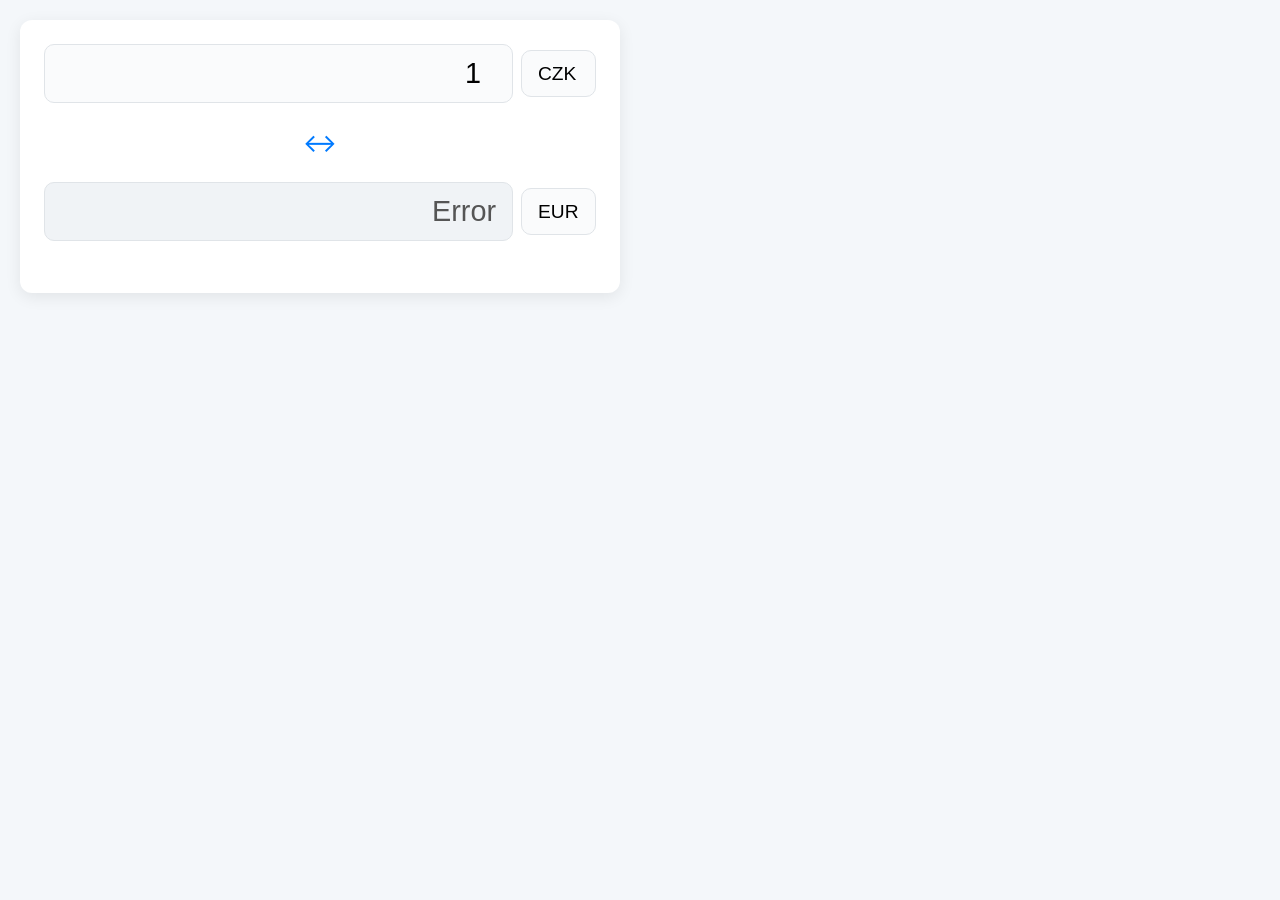
==== currency-converter-extension/popup.html @ b8d3005a "added static page conversion and extension support" ====
<!DOCTYPE html>
<html lang="en">
<head>
    <meta charset="UTF-8">
    <meta name="viewport" content="width=device-width, initial-scale=1.0">
    <title>Currency Converter</title>
    <link href="https://fonts.googleapis.com/css2?family=Inter:wght@400;500;600&display=swap" rel="stylesheet">
    <style>
        body {
            font-family: 'Inter', sans-serif;
            background-color: #f4f7fa;
            margin: 0;
            padding: 20px;
            color: #333;
            min-width: 400px;
            max-width: 600px;
        }
        .container {
            background: white;
            padding: 24px;
            border-radius: 12px;
            box-shadow: 0 4px 16px rgba(0, 0, 0, 0.08);
        }
        .main {
            display: flex;
            flex-direction: column;
            gap: 16px;
        }
        .from-group, .to-group {
            display: flex;
            align-items: center;
            gap: 8px;
        }
        input {
            font-size: 1.8rem;
            font-weight: 500;
            padding: 12px 16px;
            flex: 1;
            border: 1px solid #e0e4e8;
            border-radius: 10px;
            text-align: right;
            background: #fafbfc;
            transition: border 0.2s ease;
        }
        input:focus {
            border-color: #007aff;
            outline: none;
        }
        input:disabled {
            background: #f0f3f6;
            color: #555;
        }
        select {
            font-size: 1.2rem;
            font-weight: 500;
            padding: 12px 16px;
            border: 1px solid #e0e4e8;
            border-radius: 10px;
            background: #fafbfc;
            cursor: pointer;
            appearance: none;
            transition: border 0.2s ease;
        }
        select:focus {
            border-color: #007aff;
            outline: none;
        }
        .swap {
            font-size: 1.6rem;
            cursor: pointer;
            color: #007aff;
            padding: 8px;
            border-radius: 50%;
            transition: background 0.2s ease, transform 0.2s ease;
            align-self: center;
        }
        .swap:hover {
            background: #e6f0ff;
            transform: rotate(180deg);
        }
        .alt-group {
            display: flex;
            flex-direction: column;
            gap: 6px;
            margin-top: 12px;
        }
        .alt {
            color: #6b7a8a;
            font-size: 1rem;
            font-weight: 400;
        }
        @media (prefers-color-scheme: dark) {
            body {
                background-color: #1a1d21;
                color: #e0e4e8;
            }
            .container {
                background: #24272b;
                box-shadow: 0 4px 16px rgba(0, 0, 0, 0.2);
            }
            input {
                background: #2c3034;
                border-color: #3a3e42;
                color: #e0e4e8;
            }
            input:disabled {
                background: #33373b;
                color: #a0a4a8;
            }
            select {
                background: #2c3034;
                border-color: #3a3e42;
                color: #e0e4e8;
            }
            .swap {
                color: #4da6ff;
            }
            .swap:hover {
                background: #2a3a4a;
            }
            .alt {
                color: #a0a4a8;
            }
        }
    </style>
</head>
<body>
    <div class="container">
        <div class="main">
            <div class="from-group">
                <input id="from-amount" type="number" value="1" min="0">
                <select id="from-curr">
                    <option selected>CZK</option>
                    <option>USD</option>
                    <option>EUR</option>
                    <option>CAD</option>
                    <option>ETH</option>
                    <option>BTC</option>
                    <option>SOL</option>
                </select>
            </div>
            <span class="swap" onclick="swapCurr()">&#x2194;</span>
            <div class="to-group">
                <input id="to-amount" type="text" disabled>
                <select id="to-curr">
                    <option>CZK</option>
                    <option>USD</option>
                    <option selected>EUR</option>
                    <option>CAD</option>
                    <option>ETH</option>
                    <option>BTC</option>
                    <option>SOL</option>
                </select>
            </div>
            <div id="alternatives" class="alt-group"></div>
        </div>
    </div>
    <script>
        const currencies = ['CZK', 'USD', 'EUR', 'CAD', 'ETH', 'BTC', 'SOL'];
        const crypto = ['ETH', 'BTC', 'SOL'];

        function swapCurr() {
            const fromCurr = document.getElementById('from-curr');
            const toCurr = document.getElementById('to-curr');
            const temp = fromCurr.value;
            fromCurr.value = toCurr.value;
            toCurr.value = temp;
            updateConversion();
        }

        async function updateConversion() {
            const amount = parseFloat(document.getElementById('from-amount').value) || 1;
            const from = document.getElementById('from-curr').value;
            const to = document.getElementById('to-curr').value;
            const tsyms = currencies.filter(c => c !== from).join(',');
            const url = `https://min-api.cryptocompare.com/data/price?fsym=${from}&tsyms=${tsyms}`;

            try {
                const resp = await fetch(url);
                const data = await resp.json();
                if (data.Response === 'Error') {
                    throw new Error(data.Message);
                }

                const rate = data[to];
                const decimals = crypto.includes(to) ? 8 : 2;
                const toAmount = (amount * rate).toFixed(decimals);
                document.getElementById('to-amount').value = toAmount;

                const altDiv = document.getElementById('alternatives');
                altDiv.innerHTML = '';
                for (const curr in data) {
                    if (curr !== to) {
                        const altRate = data[curr];
                        const altDecimals = crypto.includes(curr) ? 8 : 2;
                        const altAmount = (amount * altRate).toFixed(altDecimals);
                        const p = document.createElement('div');
                        p.className = 'alt';
                        p.textContent = `(${altAmount} ${curr})`;
                        altDiv.appendChild(p);
                    }
                }
            } catch (e) {
                console.error(e);
                document.getElementById('to-amount').value = 'Error';
                document.getElementById('alternatives').innerHTML = '';
            }
        }

        document.getElementById('from-amount').addEventListener('input', updateConversion);
        document.getElementById('from-curr').addEventListener('change', updateConversion);
        document.getElementById('to-curr').addEventListener('change', updateConversion);
        updateConversion();
    </script>
</body>
</html>
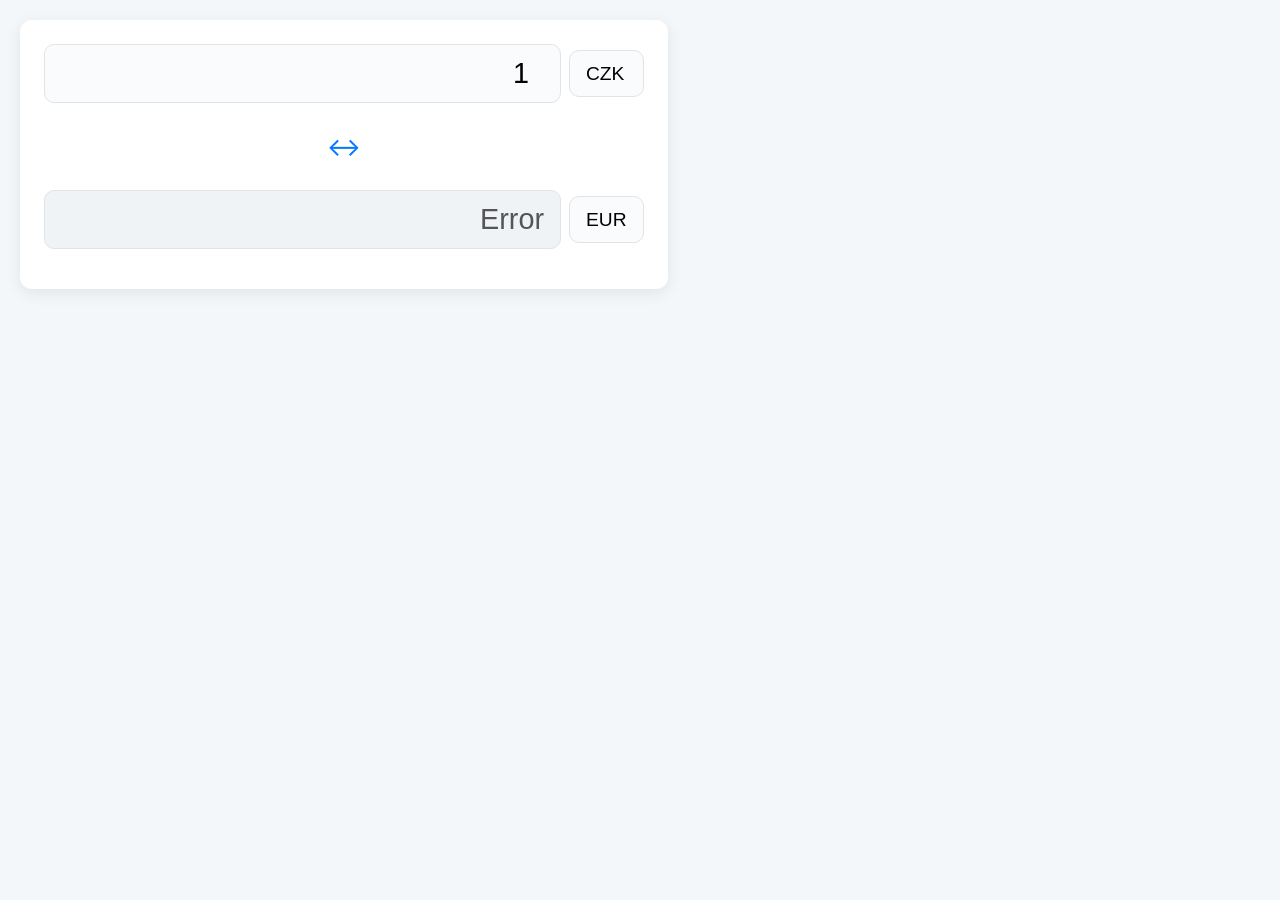
==== commit af247d84: "added agent and next md, moved duplicate code to shared" ====
--- a/currency-converter-extension/popup.html
+++ b/currency-converter-extension/popup.html
@@ -5,126 +5,9 @@
     <meta name="viewport" content="width=device-width, initial-scale=1.0">
     <title>Currency Converter</title>
     <link href="https://fonts.googleapis.com/css2?family=Inter:wght@400;500;600&display=swap" rel="stylesheet">
-    <style>
-        body {
-            font-family: 'Inter', sans-serif;
-            background-color: #f4f7fa;
-            margin: 0;
-            padding: 20px;
-            color: #333;
-            min-width: 400px;
-            max-width: 600px;
-        }
-        .container {
-            background: white;
-            padding: 24px;
-            border-radius: 12px;
-            box-shadow: 0 4px 16px rgba(0, 0, 0, 0.08);
-        }
-        .main {
-            display: flex;
-            flex-direction: column;
-            gap: 16px;
-        }
-        .from-group, .to-group {
-            display: flex;
-            align-items: center;
-            gap: 8px;
-        }
-        input {
-            font-size: 1.8rem;
-            font-weight: 500;
-            padding: 12px 16px;
-            flex: 1;
-            border: 1px solid #e0e4e8;
-            border-radius: 10px;
-            text-align: right;
-            background: #fafbfc;
-            transition: border 0.2s ease;
-        }
-        input:focus {
-            border-color: #007aff;
-            outline: none;
-        }
-        input:disabled {
-            background: #f0f3f6;
-            color: #555;
-        }
-        select {
-            font-size: 1.2rem;
-            font-weight: 500;
-            padding: 12px 16px;
-            border: 1px solid #e0e4e8;
-            border-radius: 10px;
-            background: #fafbfc;
-            cursor: pointer;
-            appearance: none;
-            transition: border 0.2s ease;
-        }
-        select:focus {
-            border-color: #007aff;
-            outline: none;
-        }
-        .swap {
-            font-size: 1.6rem;
-            cursor: pointer;
-            color: #007aff;
-            padding: 8px;
-            border-radius: 50%;
-            transition: background 0.2s ease, transform 0.2s ease;
-            align-self: center;
-        }
-        .swap:hover {
-            background: #e6f0ff;
-            transform: rotate(180deg);
-        }
-        .alt-group {
-            display: flex;
-            flex-direction: column;
-            gap: 6px;
-            margin-top: 12px;
-        }
-        .alt {
-            color: #6b7a8a;
-            font-size: 1rem;
-            font-weight: 400;
-        }
-        @media (prefers-color-scheme: dark) {
-            body {
-                background-color: #1a1d21;
-                color: #e0e4e8;
-            }
-            .container {
-                background: #24272b;
-                box-shadow: 0 4px 16px rgba(0, 0, 0, 0.2);
-            }
-            input {
-                background: #2c3034;
-                border-color: #3a3e42;
-                color: #e0e4e8;
-            }
-            input:disabled {
-                background: #33373b;
-                color: #a0a4a8;
-            }
-            select {
-                background: #2c3034;
-                border-color: #3a3e42;
-                color: #e0e4e8;
-            }
-            .swap {
-                color: #4da6ff;
-            }
-            .swap:hover {
-                background: #2a3a4a;
-            }
-            .alt {
-                color: #a0a4a8;
-            }
-        }
-    </style>
+    <link rel="stylesheet" href="shared/converter.css">
 </head>
-<body>
+<body class="layout-compact">
     <div class="container">
         <div class="main">
             <div class="from-group">
@@ -155,62 +38,6 @@
             <div id="alternatives" class="alt-group"></div>
         </div>
     </div>
-    <script>
-        const currencies = ['CZK', 'USD', 'EUR', 'CAD', 'ETH', 'BTC', 'SOL'];
-        const crypto = ['ETH', 'BTC', 'SOL'];
-
-        function swapCurr() {
-            const fromCurr = document.getElementById('from-curr');
-            const toCurr = document.getElementById('to-curr');
-            const temp = fromCurr.value;
-            fromCurr.value = toCurr.value;
-            toCurr.value = temp;
-            updateConversion();
-        }
-
-        async function updateConversion() {
-            const amount = parseFloat(document.getElementById('from-amount').value) || 1;
-            const from = document.getElementById('from-curr').value;
-            const to = document.getElementById('to-curr').value;
-            const tsyms = currencies.filter(c => c !== from).join(',');
-            const url = `https://min-api.cryptocompare.com/data/price?fsym=${from}&tsyms=${tsyms}`;
-
-            try {
-                const resp = await fetch(url);
-                const data = await resp.json();
-                if (data.Response === 'Error') {
-                    throw new Error(data.Message);
-                }
-
-                const rate = data[to];
-                const decimals = crypto.includes(to) ? 8 : 2;
-                const toAmount = (amount * rate).toFixed(decimals);
-                document.getElementById('to-amount').value = toAmount;
-
-                const altDiv = document.getElementById('alternatives');
-                altDiv.innerHTML = '';
-                for (const curr in data) {
-                    if (curr !== to) {
-                        const altRate = data[curr];
-                        const altDecimals = crypto.includes(curr) ? 8 : 2;
-                        const altAmount = (amount * altRate).toFixed(altDecimals);
-                        const p = document.createElement('div');
-                        p.className = 'alt';
-                        p.textContent = `(${altAmount} ${curr})`;
-                        altDiv.appendChild(p);
-                    }
-                }
-            } catch (e) {
-                console.error(e);
-                document.getElementById('to-amount').value = 'Error';
-                document.getElementById('alternatives').innerHTML = '';
-            }
-        }
-
-        document.getElementById('from-amount').addEventListener('input', updateConversion);
-        document.getElementById('from-curr').addEventListener('change', updateConversion);
-        document.getElementById('to-curr').addEventListener('change', updateConversion);
-        updateConversion();
-    </script>
+    <script src="shared/converter.js"></script>
 </body>
-</html>+</html>
--- a/currency-converter-extension/shared/converter.css
+++ b/currency-converter-extension/shared/converter.css
@@ -0,0 +1,248 @@
+:root {
+    --container-padding: 24px;
+    --container-radius: 12px;
+    --container-shadow: 0 4px 16px rgba(0, 0, 0, 0.08);
+    --main-gap: 16px;
+    --input-font-size: 1.8rem;
+    --input-padding: 12px 16px;
+    --input-max-width: none;
+    --select-font-size: 1.2rem;
+    --select-padding: 12px 16px;
+    --field-radius: 10px;
+    --swap-font-size: 1.6rem;
+}
+
+body {
+    font-family: 'Inter', sans-serif;
+    background-color: #f4f7fa;
+    margin: 0;
+    color: #333;
+}
+
+body.layout-centered {
+    display: flex;
+    justify-content: center;
+    align-items: center;
+    min-height: 100vh;
+    padding: 20px;
+    --container-padding: 32px;
+    --container-radius: 16px;
+    --container-shadow: 0 8px 32px rgba(0, 0, 0, 0.08);
+    --main-gap: 20px;
+    --input-font-size: 2.2rem;
+    --input-padding: 16px 20px;
+    --input-max-width: 240px;
+    --select-font-size: 1.4rem;
+    --select-padding: 16px 20px;
+    --field-radius: 12px;
+    --swap-font-size: 2rem;
+}
+
+body.layout-compact {
+    padding: 20px;
+    min-width: 400px;
+    max-width: 600px;
+}
+
+.container {
+    background: white;
+    padding: var(--container-padding);
+    border-radius: var(--container-radius);
+    box-shadow: var(--container-shadow);
+    width: 100%;
+}
+
+body.layout-centered .container {
+    max-width: 900px;
+    transition: all 0.3s ease;
+}
+
+.main {
+    display: flex;
+    flex-direction: column;
+    gap: var(--main-gap);
+}
+
+body.layout-centered .main {
+    align-items: center;
+    justify-content: space-between;
+    flex-direction: row;
+    flex-wrap: wrap;
+}
+
+.from-group,
+.to-group {
+    display: flex;
+    align-items: center;
+    gap: 8px;
+}
+
+body.layout-centered .from-group,
+body.layout-centered .to-group {
+    flex: 1;
+    min-width: 250px;
+}
+
+input {
+    font-size: var(--input-font-size);
+    font-weight: 500;
+    padding: var(--input-padding);
+    flex: 1;
+    border: 1px solid #e0e4e8;
+    border-radius: var(--field-radius);
+    text-align: right;
+    background: #fafbfc;
+    transition: border 0.2s ease;
+    width: 100%;
+    max-width: var(--input-max-width);
+}
+
+body.layout-centered input {
+    margin-right: 12px;
+}
+
+input:focus {
+    border-color: #007aff;
+    outline: none;
+}
+
+input:disabled {
+    background: #f0f3f6;
+    color: #555;
+}
+
+select {
+    font-size: var(--select-font-size);
+    font-weight: 500;
+    padding: var(--select-padding);
+    border: 1px solid #e0e4e8;
+    border-radius: var(--field-radius);
+    background: #fafbfc;
+    cursor: pointer;
+    appearance: none;
+    transition: border 0.2s ease;
+}
+
+select:focus {
+    border-color: #007aff;
+    outline: none;
+}
+
+.swap {
+    font-size: var(--swap-font-size);
+    cursor: pointer;
+    color: #007aff;
+    padding: 12px;
+    border-radius: 50%;
+    transition: background 0.2s ease, transform 0.2s ease;
+    align-self: center;
+}
+
+.swap:hover {
+    background: #e6f0ff;
+    transform: rotate(180deg);
+}
+
+.separator {
+    font-size: 2rem;
+    color: #d0d4d8;
+    margin: 0 16px;
+}
+
+.alt-group {
+    display: flex;
+    flex-direction: column;
+    gap: 8px;
+}
+
+.alt {
+    color: #6b7a8a;
+    font-size: 1.1rem;
+    font-weight: 400;
+    white-space: nowrap;
+}
+
+@media (max-width: 768px) {
+    body.layout-centered .main {
+        flex-direction: column;
+        align-items: stretch;
+    }
+
+    body.layout-centered .from-group,
+    body.layout-centered .to-group {
+        min-width: auto;
+    }
+
+    body.layout-centered input {
+        max-width: none;
+        margin-right: 0;
+        font-size: 2rem;
+    }
+
+    body.layout-centered select {
+        font-size: 1.3rem;
+    }
+
+    body.layout-centered .swap {
+        margin: 16px 0;
+        align-self: center;
+    }
+
+    body.layout-centered .separator {
+        display: none;
+    }
+
+    body.layout-centered .alt-group {
+        margin-top: 20px;
+        align-self: flex-start;
+    }
+}
+
+@media (prefers-color-scheme: dark) {
+    body {
+        background-color: #1a1d21;
+        color: #e0e4e8;
+    }
+
+    .container {
+        background: #24272b;
+        box-shadow: 0 4px 16px rgba(0, 0, 0, 0.2);
+    }
+
+    body.layout-centered .container {
+        box-shadow: 0 8px 32px rgba(0, 0, 0, 0.2);
+    }
+
+    input {
+        background: #2c3034;
+        border-color: #3a3e42;
+        color: #e0e4e8;
+    }
+
+    input:disabled {
+        background: #33373b;
+        color: #a0a4a8;
+    }
+
+    select {
+        background: #2c3034;
+        border-color: #3a3e42;
+        color: #e0e4e8;
+    }
+
+    .swap {
+        color: #4da6ff;
+    }
+
+    .swap:hover {
+        background: #2a3a4a;
+    }
+
+    .separator {
+        color: #4a4e52;
+    }
+
+    .alt {
+        color: #a0a4a8;
+    }
+}
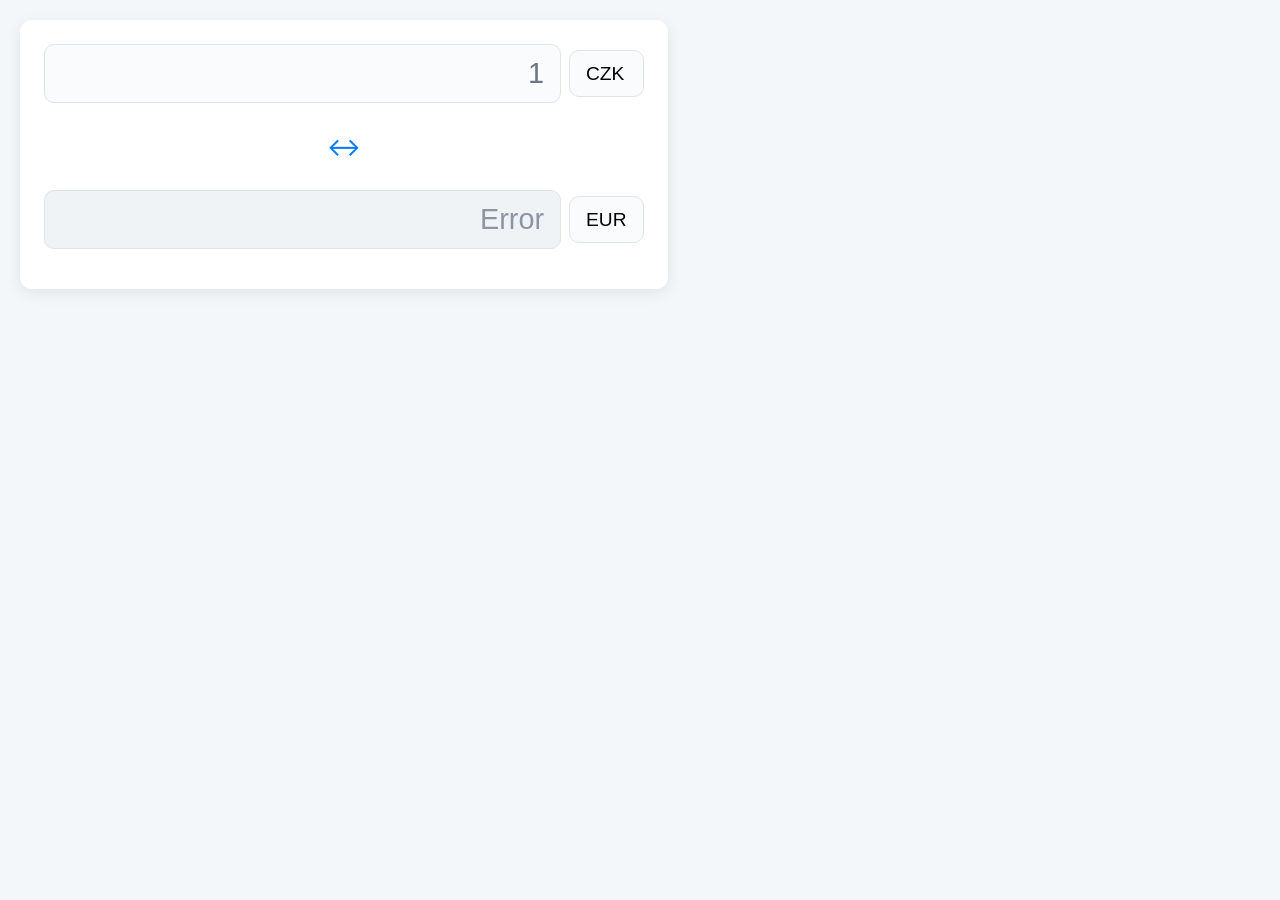
==== commit 8d473d8d: "added history for graph support" ====
--- a/currency-converter-extension/popup.html
+++ b/currency-converter-extension/popup.html
@@ -11,7 +11,7 @@
     <div class="container">
         <div class="main">
             <div class="from-group">
-                <input id="from-amount" type="number" value="1" min="0">
+                <input id="from-amount" class="amount-input" type="text" inputmode="decimal" value="1">
                 <select id="from-curr">
                     <option selected>CZK</option>
                     <option>USD</option>
@@ -24,7 +24,7 @@
             </div>
             <span class="swap" onclick="swapCurr()">&#x2194;</span>
             <div class="to-group">
-                <input id="to-amount" type="text" disabled>
+                <input id="to-amount" class="amount-output" type="text" disabled>
                 <select id="to-curr">
                     <option>CZK</option>
                     <option>USD</option>
@@ -38,6 +38,7 @@
             <div id="alternatives" class="alt-group"></div>
         </div>
     </div>
+    <script src="shared/history.js"></script>
     <script src="shared/converter.js"></script>
 </body>
 </html>
--- a/currency-converter-extension/shared/converter.css
+++ b/currency-converter-extension/shared/converter.css
@@ -95,6 +95,7 @@
     transition: border 0.2s ease;
     width: 100%;
     max-width: var(--input-max-width);
+    color: #5f6a78;
 }
 
 body.layout-centered input {
@@ -108,7 +109,12 @@
 
 input:disabled {
     background: #f0f3f6;
-    color: #555;
+    color: #8b95a3;
+}
+
+.amount-input,
+.amount-output {
+    color: #6b7584;
 }
 
 select {
@@ -153,6 +159,14 @@
     display: flex;
     flex-direction: column;
     gap: 8px;
+    min-width: 0;
+}
+
+body.layout-centered .alt-group {
+    flex: 0 0 220px;
+    max-width: 220px;
+    align-self: stretch;
+    margin-left: auto;
 }
 
 .alt {
@@ -160,6 +174,9 @@
     font-size: 1.1rem;
     font-weight: 400;
     white-space: nowrap;
+    display: block;
+    width: 100%;
+    overflow: hidden;
 }
 
 @media (max-width: 768px) {
@@ -195,6 +212,8 @@
     body.layout-centered .alt-group {
         margin-top: 20px;
         align-self: flex-start;
+        flex: 1 1 auto;
+        max-width: none;
     }
 }
 
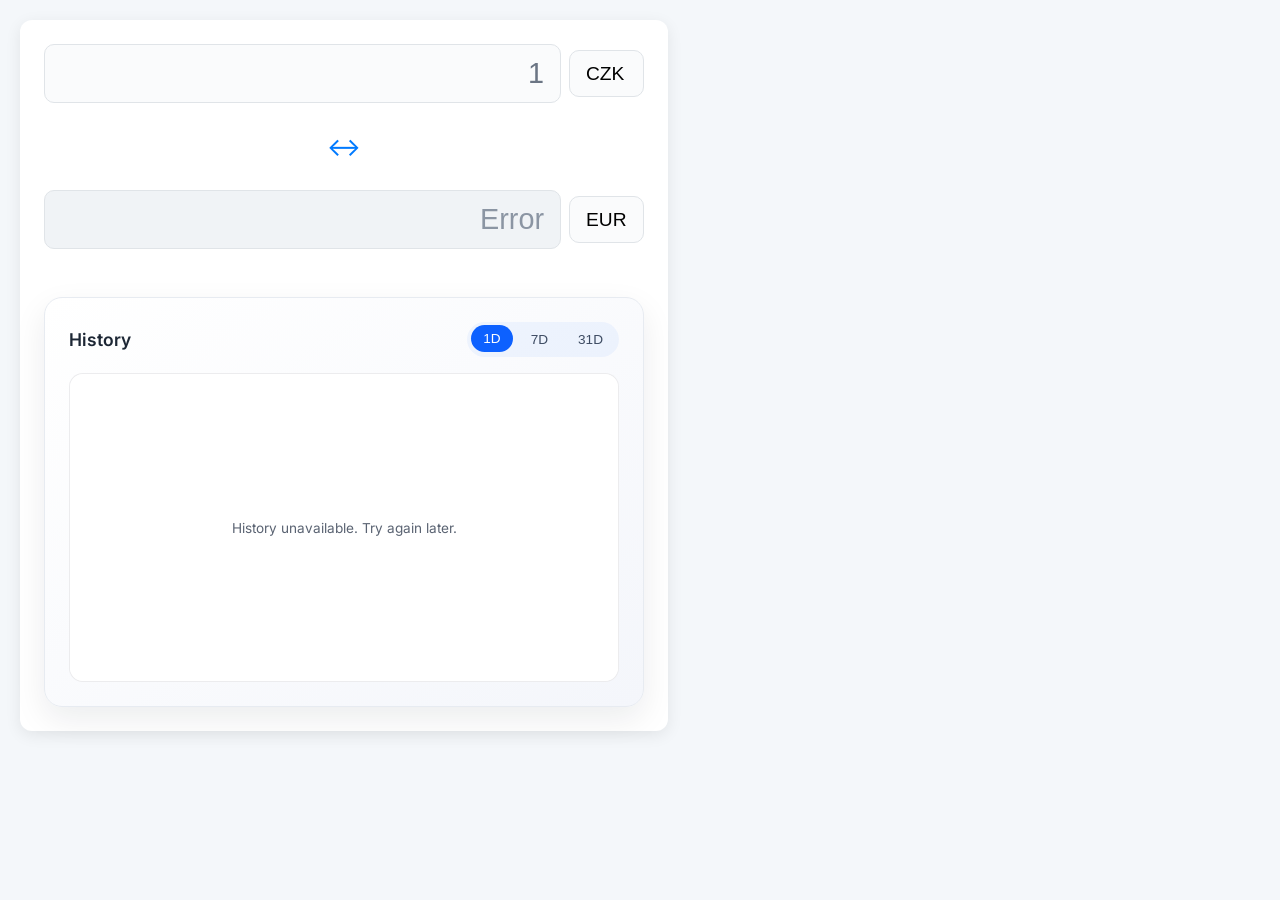
==== commit ca31a4f4: "added graph for historical data" ====
--- a/currency-converter-extension/popup.html
+++ b/currency-converter-extension/popup.html
@@ -37,8 +37,23 @@
             </div>
             <div id="alternatives" class="alt-group"></div>
         </div>
+        <section class="chart-section" aria-labelledby="popup-chart-title">
+            <header class="chart-header">
+                <h2 id="popup-chart-title" class="chart-title">History</h2>
+                <div class="chart-range" role="group" aria-label="Select time range">
+                    <button class="range-button is-active" data-range="1d">1D</button>
+                    <button class="range-button" data-range="7d">7D</button>
+                    <button class="range-button" data-range="31d">31D</button>
+                </div>
+            </header>
+            <div class="chart-body">
+                <canvas id="history-chart" width="360" height="200"></canvas>
+                <div id="chart-status" class="chart-status" role="status" aria-live="polite"></div>
+            </div>
+        </section>
     </div>
     <script src="shared/history.js"></script>
+    <script src="shared/chart.js"></script>
     <script src="shared/converter.js"></script>
 </body>
 </html>
--- a/currency-converter-extension/shared/converter.css
+++ b/currency-converter-extension/shared/converter.css
@@ -179,6 +179,95 @@
     overflow: hidden;
 }
 
+.chart-section {
+    margin-top: 32px;
+    padding: 24px;
+    border: 1px solid #e7ebf1;
+    border-radius: 18px;
+    background: linear-gradient(145deg, #ffffff 0%, #f4f6fb 100%);
+    box-shadow: 0 12px 32px rgba(15, 23, 42, 0.08);
+}
+
+.chart-header {
+    display: flex;
+    align-items: center;
+    justify-content: space-between;
+    flex-wrap: wrap;
+    gap: 12px;
+    margin-bottom: 16px;
+}
+
+.chart-title {
+    margin: 0;
+    font-size: 1.1rem;
+    font-weight: 600;
+    color: #1d2735;
+}
+
+.chart-range {
+    display: inline-flex;
+    gap: 6px;
+    background: rgba(13, 97, 255, 0.05);
+    padding: 4px;
+    border-radius: 999px;
+}
+
+.range-button {
+    border: none;
+    background: transparent;
+    color: #3e4c63;
+    font-weight: 500;
+    font-size: 0.85rem;
+    padding: 6px 12px;
+    border-radius: 999px;
+    cursor: pointer;
+    transition: background-color 0.2s ease, color 0.2s ease, transform 0.2s ease;
+}
+
+.range-button:hover {
+    background: rgba(13, 97, 255, 0.12);
+}
+
+.range-button.is-active {
+    background: #0d61ff;
+    color: #fff;
+    transform: translateY(-1px);
+}
+
+.chart-body {
+    position: relative;
+    background: #fff;
+    border-radius: 14px;
+    padding: 12px 12px 4px;
+    border: 1px solid rgba(15, 23, 42, 0.08);
+}
+
+.chart-body canvas {
+    width: 100%;
+    height: auto;
+    display: block;
+}
+
+.chart-status {
+    position: absolute;
+    inset: 0;
+    display: flex;
+    align-items: center;
+    justify-content: center;
+    font-size: 0.85rem;
+    color: #5a6372;
+    background: rgba(255, 255, 255, 0.92);
+    border-radius: 14px;
+    opacity: 0;
+    pointer-events: none;
+    transition: opacity 0.2s ease;
+}
+
+.chart-status.is-visible {
+    opacity: 1;
+    pointer-events: auto;
+}
+
 @media (max-width: 768px) {
     body.layout-centered .main {
         flex-direction: column;
@@ -215,6 +304,21 @@
         flex: 1 1 auto;
         max-width: none;
     }
+
+    .chart-section {
+        margin-top: 20px;
+        padding: 20px;
+    }
+
+    .chart-header {
+        flex-direction: column;
+        align-items: flex-start;
+    }
+
+    .chart-range {
+        width: 100%;
+        justify-content: space-between;
+    }
 }
 
 @media (prefers-color-scheme: dark) {
@@ -264,4 +368,36 @@
     .alt {
         color: #a0a4a8;
     }
-}
+
+    .chart-section {
+        background: linear-gradient(145deg, #232730 0%, #1a1d26 100%);
+        border-color: #303644;
+        box-shadow: 0 16px 40px rgba(0, 0, 0, 0.45);
+    }
+
+    .chart-title {
+        color: #e4e8f1;
+    }
+
+    .chart-range {
+        background: rgba(77, 166, 255, 0.12);
+    }
+
+    .range-button {
+        color: #c2cad9;
+    }
+
+    .range-button:hover {
+        background: rgba(77, 166, 255, 0.22);
+    }
+
+    .chart-body {
+        background: #1e222b;
+        border-color: #2d3341;
+    }
+
+    .chart-status {
+        background: rgba(17, 20, 27, 0.88);
+        color: #a8b2c4;
+    }
+}
